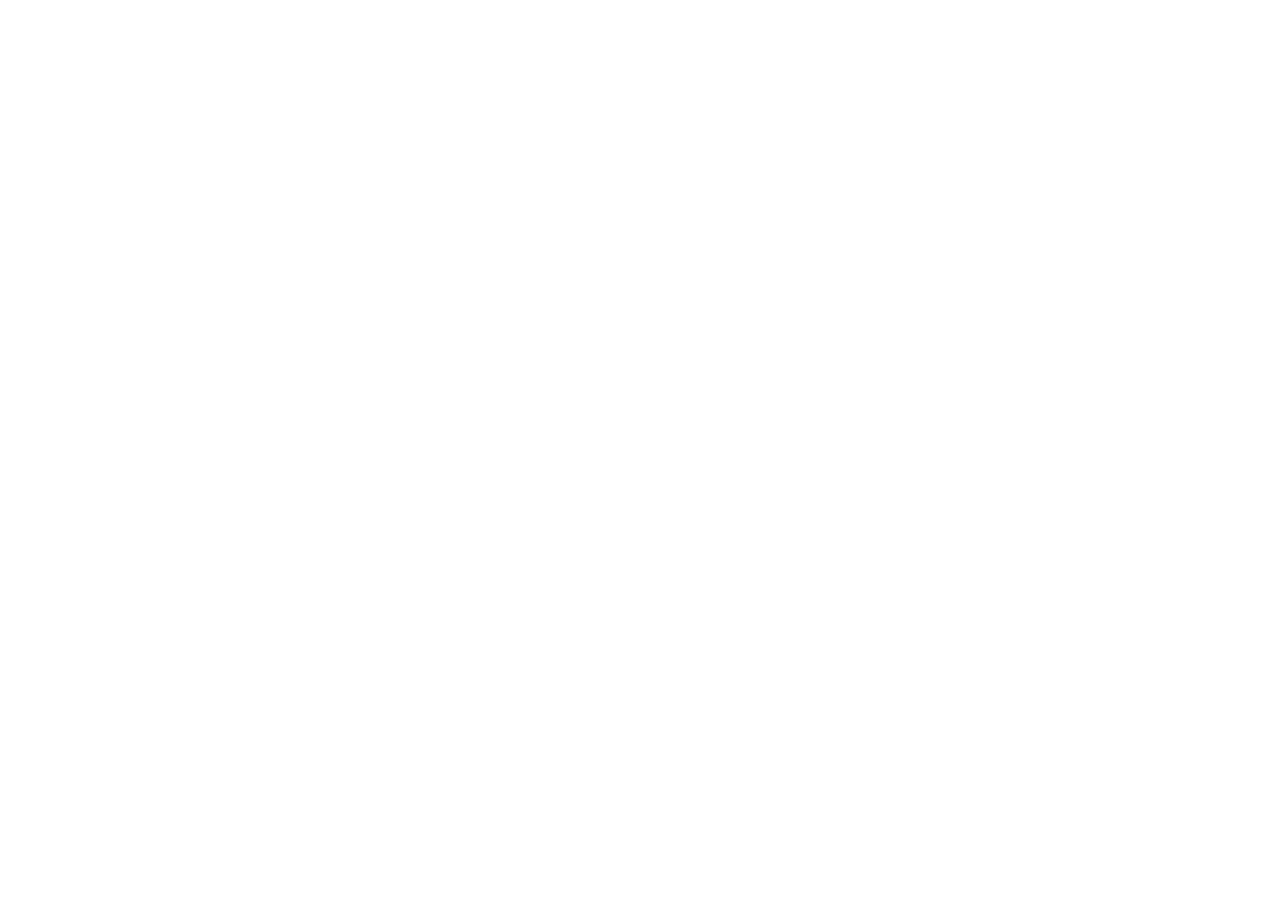
==== index.html @ 36c9e7fb "css and linking clay calculators" ====
<!DOCTYPE html>
<html lang="en">
<head>
    <meta charset="UTF-8">
    <meta name="viewport" content="width=device-width, initial-scale=1.0">
    <link href="style.css" type="text/css" rel="stylesheet"/>
    <link rel="preconnect" href="https://fonts.googleapis.com">
    <link rel="preconnect" href="https://fonts.gstatic.com" crossorigin>
    <link href="https://fonts.googleapis.com/css2?family=Inter:wght@100..900&family=Roboto+Mono:ital,wght@0,100..700;1,100..700&display=swap" rel="stylesheet">
    <title>About Clay Catalog</title>
    <script src="script.js"></script>
    <link href='https://unpkg.com/css.gg@2.0.0/icons/css/menu-cake.css' rel='stylesheet'>
    <link rel="icon" href="favicon.ico" type="image/icon type">
   
    <!--<div id="overlay"></div>

    <style>
        body {
          background-image: url('ceramichero.jpg');
        }
    </style>

</head>
<body>
    <nav id="navContainer">
      <a href="javascript:void(0);" class="icon" onclick="cakeMenuFunction()">
        <i class="gg-menu-cake"></i>
      </a>
      <a href="index.html">
        <img id="homeLogo" src="Logo.png" alt="Button Image">
      </a>
      <ul id="myLinks">
        <li><a href="index.html"><img id="homeLogo" src="Logo.png" alt="Button Image"></a></li>
        <li><a id="homeLink" href="index.html">Clay Catalog</a></li>
        <li><a id="resourcesLink" href="resources.html">Resources</a></li>
        <li><a id="inspirationLink" href="inspiration.html">Inspiration</a></li>
        <li><a id="newsletterLink" class="active" href="newsletter.html">Newsletter</a></li>
      </ul>
      <h1>Clay Catalog</h1>
    </nav>
    <p>test</p>
</body>
</html> -->
---- style.css ----
body {
    background-color:white;
    font-family: "Inter", sans-serif;
}
.gg-menu-cake {
    color: #FD5523;
}
#navContainer {
    display: grid;
    grid-template-rows: auto;
    grid-template-columns: 1fr 1fr;
}
#myLinks {
    display: flex;
    flex-direction: row;
    align-items: baseline;
}
#homeLink {
    display: none;
}
#homeLogo {
    width: 25px;
    height: 25px;
}
ul {
    list-style-type: none;
    margin: 0;
    padding: 0;
    /* width: 60px;*/
}

li a {
    color: #F47327;
    padding: 8px 16px;
    text-decoration: none;
}

li a:hover {
    color: #3F0DCD;
}
#break {
    flex-basis: 100%;
    height: 0;
}
/* RESOURCES */
#resourceFilter {
    display: grid;
    grid-template-columns: 1fr 1fr 1fr;
}
#resourceCards {
    display: grid;
    grid-template-columns: 1fr 1fr 1fr;
}
#card {
   width: 150px;
   height: 150px;
   padding: 20px;
}

@media screen and (max-width: 460px) {
    form {
        display: flex;
        flex-wrap: nowrap;
        justify-content: center;
        align-items: center;
        flex-direction: column;
    } 
    #myLinks {
        display: none;
      }

    #headercontainer {
        display: flex;
        flex-wrap: wrap;
        align-items: flex-end;
        flex-direction: column;
        margin: 8px;
    }

    #logo {
        margin-left: 10px;
        font-size: 100px;
    }
    #digitalshelf {
        margin-left: 8px;
        margin-top: 10px;
        font-size: 19px;
    }
    #logo, #digitalshelf {
        display: flex;
        flex-wrap: wrap;
        justify-content: center;
        flex-direction: column;
    }
    #herobutton {
        display: flex;
        flex-wrap: wrap;
        justify-content: center;
        flex-direction: column;
        margin-top: 50px;
        color: #F7F4F2;
        background-color: #F45F33;
        /*background: rgba(255, 255, 255, 0); */
        font-family: "Roboto Mono", monospace;
        font-size: larger;
        border: solid;
        border-color: #F45F33;
        flex-direction: row;
        margin: 20px;
        z-index: 5;
        }

} 

@media screen and (min-width: 660px) {
    .icon {
        display: none;
    }
}
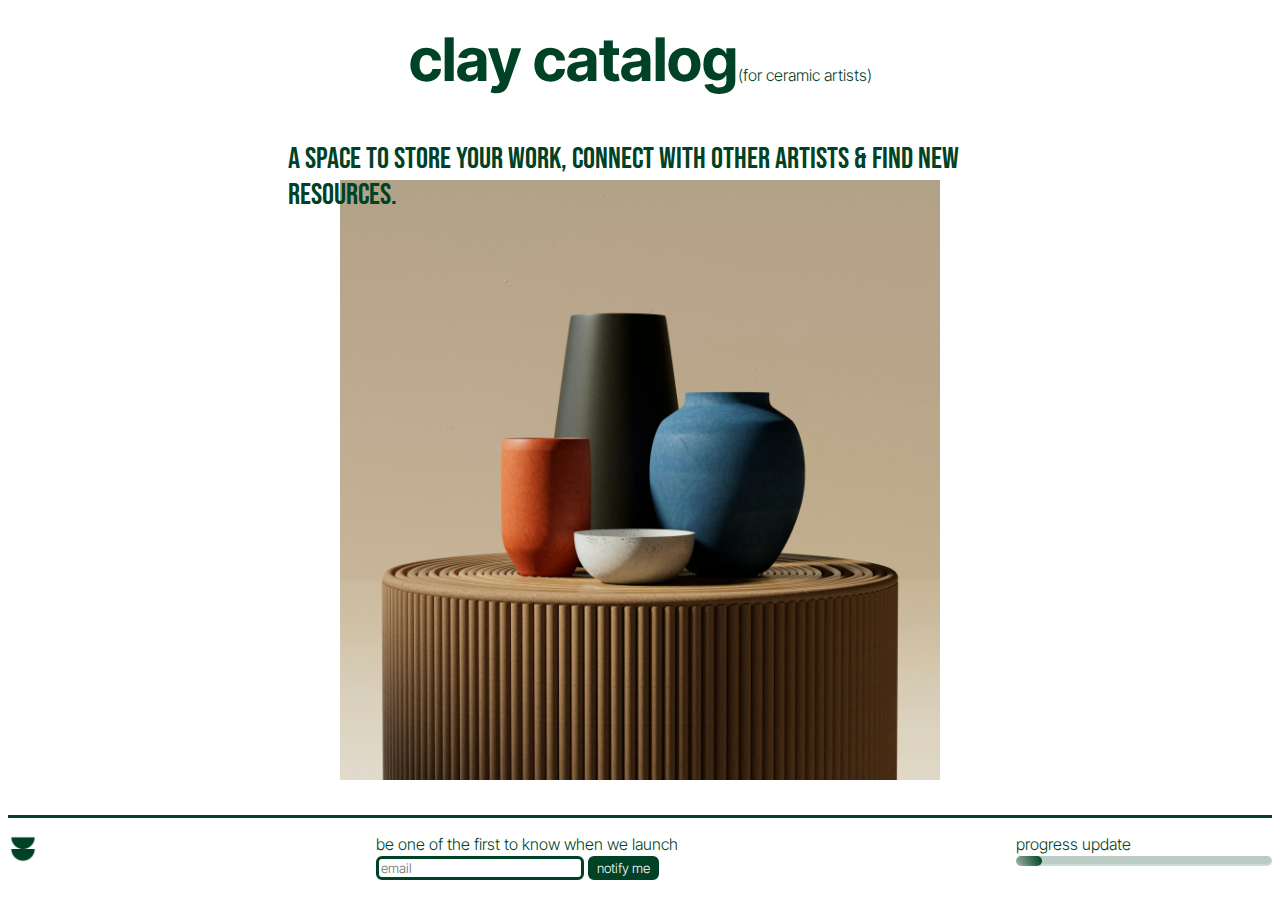
==== commit 17c0afb1: "created landing page; created new favicon & logo" ====
--- a/index.html
+++ b/index.html
@@ -3,41 +3,48 @@
 <head>
     <meta charset="UTF-8">
     <meta name="viewport" content="width=device-width, initial-scale=1.0">
+    <link rel="preconnect" href="https://fonts.googleapis.com">
+    <link rel="preconnect" href="https://fonts.gstatic.com" crossorigin>
+    <link href="https://fonts.googleapis.com/css2?family=Bebas+Neue&display=swap" rel="stylesheet">
     <link href="style.css" type="text/css" rel="stylesheet"/>
     <link rel="preconnect" href="https://fonts.googleapis.com">
     <link rel="preconnect" href="https://fonts.gstatic.com" crossorigin>
-    <link href="https://fonts.googleapis.com/css2?family=Inter:wght@100..900&family=Roboto+Mono:ital,wght@0,100..700;1,100..700&display=swap" rel="stylesheet">
-    <title>About Clay Catalog</title>
+    <link href="https://fonts.googleapis.com/css2?family=Inter+Tight:ital,wght@0,100..900;1,100..900&display=swap" rel="stylesheet">
+    <title>Clay Catalog</title>
     <script src="script.js"></script>
-    <link href='https://unpkg.com/css.gg@2.0.0/icons/css/menu-cake.css' rel='stylesheet'>
-    <link rel="icon" href="favicon.ico" type="image/icon type">
-   
-    <!--<div id="overlay"></div>
-
-    <style>
-        body {
-          background-image: url('ceramichero.jpg');
-        }
-    </style>
+    <link rel="icon" href="ms-icon-310x310.png" type="image/icon type">
 
 </head>
 <body>
-    <nav id="navContainer">
-      <a href="javascript:void(0);" class="icon" onclick="cakeMenuFunction()">
-        <i class="gg-menu-cake"></i>
-      </a>
-      <a href="index.html">
-        <img id="homeLogo" src="Logo.png" alt="Button Image">
-      </a>
-      <ul id="myLinks">
-        <li><a href="index.html"><img id="homeLogo" src="Logo.png" alt="Button Image"></a></li>
-        <li><a id="homeLink" href="index.html">Clay Catalog</a></li>
-        <li><a id="resourcesLink" href="resources.html">Resources</a></li>
-        <li><a id="inspirationLink" href="inspiration.html">Inspiration</a></li>
-        <li><a id="newsletterLink" class="active" href="newsletter.html">Newsletter</a></li>
-      </ul>
-      <h1>Clay Catalog</h1>
-    </nav>
-    <p>test</p>
+  <header>
+    <h1 id="headerSiteTitle">clay catalog<a id="tagline">(for ceramic artists)</a></h1>
+ 
+  </header>
+    <section id="heroSection" class="responsive">
+      <h2 id="overlayText1"> a  space  to  store  your  work, connect  with  other  artists & find new resources. </h2>
+      <!--<h2 id="overlayText2">share with others or keep to yourself.</h2>-->
+      <img id="heroImg" src="heroImg.jpg" style="max-width: 600px; max-height: 600px;"> 
+    </section>
+    <!--<section id="aboutSection">
+      <p id="aboutClayCatalog"> 
+        Lorem ipsum dolor sit amet, consectetur adipiscing elit. Vivamus lacinia odio vitae vestibulum vestibulum. Cras venenatis euismod malesuada. Curabitur et ligula id justo cursus suscipit. Nam fermentum est ut sem vehicula, in ultricies sapien feugiat. Suspendisse potenti. In hac habitasse platea dictumst. Phasellus condimentum nunc vel risus viverra, non scelerisque purus eleifend. Proin tempor, risus nec pharetra luctus, urna lorem efficitur nisl, eu consectetur mauris felis a justo. Morbi scelerisque, arcu eu facilisis vehicula, dolor dui fermentum erat, ut fermentum lacus ipsum a justo. Aenean et arcu ut nulla facilisis cursus vel eget libero.
+      </p>
+    </section>-->
+    <footer class="responsive">
+      <img id="footerLogo" src="ccLogo.png" style="width: 30px; height: 30px;">
+      <div id="signUp">
+      <p>be one of the first to know when we launch</p>
+      <form>
+        <input placeholder="email" type="email">
+        <button>notify me</button>
+      </form>
+     </div>
+     <div id="progressBar">
+      <p>progress update</p>
+      <div id="meter">
+        <span style="width: 10%"></span>
+      </div>
+    </div> 
+    </footer>
 </body>
-</html> -->+</html> --- a/style.css
+++ b/style.css
@@ -1,10 +1,152 @@
 body {
     background-color:white;
-    font-family: "Inter", sans-serif;
-}
-.gg-menu-cake {
-    color: #FD5523;
-}
+    font-family: "Inter Tight", sans-serif;
+}
+h1 {
+    color: #004225;
+    font-size: 60px;
+    margin-top: 15px;
+}
+h2 {
+ color: #004225;
+ font-size: 30px;
+ font-weight: lighter;
+ font-family: "Bebas Neue", sans-serif;
+ justify-self: center;
+ align-self: center;
+}
+header {
+    display: flex;
+    flex-direction: row;
+    justify-content: center;
+    align-items: baseline;
+    margin-bottom: 10px;
+}
+img {
+    align-self: center;
+}
+#tagline {
+    font-size: 16px;
+    font-weight: 300;
+}
+#heroSection {
+    position: relative;
+    display: flex;
+    flex-direction: column;
+    justify-content: center;
+    padding: 35px;
+}
+#heroImg {
+    width: 100%;
+    height: auto;
+}
+#overlayText1 {
+    justify-self: center;
+    position: absolute;
+    top: 1%; 
+    left: 50%; 
+    transform: translate(-50%, -50%);
+    width: 55vw;
+    z-index: 2;
+}
+/*#overlayText2 {
+    position: absolute;
+    top: 5%; 
+    left: 57%; 
+    transform: translate(-50%, -50%);
+    color: white;
+}*/
+#aboutSection {
+    display: flex;
+    flex-direction: column;
+}
+#aboutClayCatalog {
+    align-self: center;
+    color: #004225;
+    font-family: "Bebas Neue", sans-serif;
+    width: 70vw;
+    margin-top: 0px;
+}
+.responsive {
+    max-width: 100%;
+    height: auto;
+}
+footer {
+    display: flex;
+    flex-direction: row;
+    justify-content: space-between;
+    align-items: baseline;
+    border-top: solid #004225;
+    width: 100vw;
+    color: #004225;
+    font-weight: 300;
+}
+input {
+    background-color: white;
+    border: solid #004225;
+    border-radius: 6px;
+    font-family: "Inter Tight", sans-serif;
+    font-weight: 300;    
+}
+button {
+    background-color: #004225;
+    border: solid #004225;
+    border-radius: 6px;
+    color: white;
+    font-family: "Inter Tight", sans-serif;
+    font-weight: 300;
+}
+#signUp > p {
+ margin-bottom: 2px;
+}
+
+#progressBar > p {
+    margin-bottom: 2px;
+}
+#meter { 
+    height: 10px;
+    width: 20vw;
+    position: relative;
+    background: #00422545;
+    border: none;
+    border-radius: 6px;
+    box-shadow: inset 0 -2px 1px rgba(255, 255, 255, 0.3);
+}
+#meter > span {
+    display: block;
+    height: 100%;
+    background-color: #004225;
+    position: relative;
+    overflow: hidden;
+    border-radius: 6px;
+    background: linear-gradient(.2turn, #0042252f, #004225);
+  }
+
+@media screen and (max-width: 640px) {
+    h1 {
+        font-size: 35px;
+    }
+    h2 {
+        font-size: 20px;
+    }
+    img {
+        width: 80vw;
+    }
+    footer {
+        font-size: smaller;
+    }
+    #overlayText2, #overlayText1 {
+        position: absolute;
+        font-size: 16px;
+        color: #004225;
+        width: 70vw;
+    }
+
+}
+
+
+
+
 #navContainer {
     display: grid;
     grid-template-rows: auto;
@@ -28,13 +170,11 @@
     padding: 0;
     /* width: 60px;*/
 }
-
 li a {
-    color: #F47327;
+    color: #17281E;
     padding: 8px 16px;
     text-decoration: none;
 }
-
 li a:hover {
     color: #3F0DCD;
 }
@@ -42,6 +182,14 @@
     flex-basis: 100%;
     height: 0;
 }
+
+
+
+
+
+
+
+
 /* RESOURCES */
 #resourceFilter {
     display: grid;
@@ -56,7 +204,7 @@
    height: 150px;
    padding: 20px;
 }
-
+/*
 @media screen and (max-width: 460px) {
     form {
         display: flex;
@@ -100,7 +248,7 @@
         margin-top: 50px;
         color: #F7F4F2;
         background-color: #F45F33;
-        /*background: rgba(255, 255, 255, 0); */
+        background: rgba(255, 255, 255, 0);
         font-family: "Roboto Mono", monospace;
         font-size: larger;
         border: solid;
@@ -116,4 +264,4 @@
     .icon {
         display: none;
     }
-}+}*/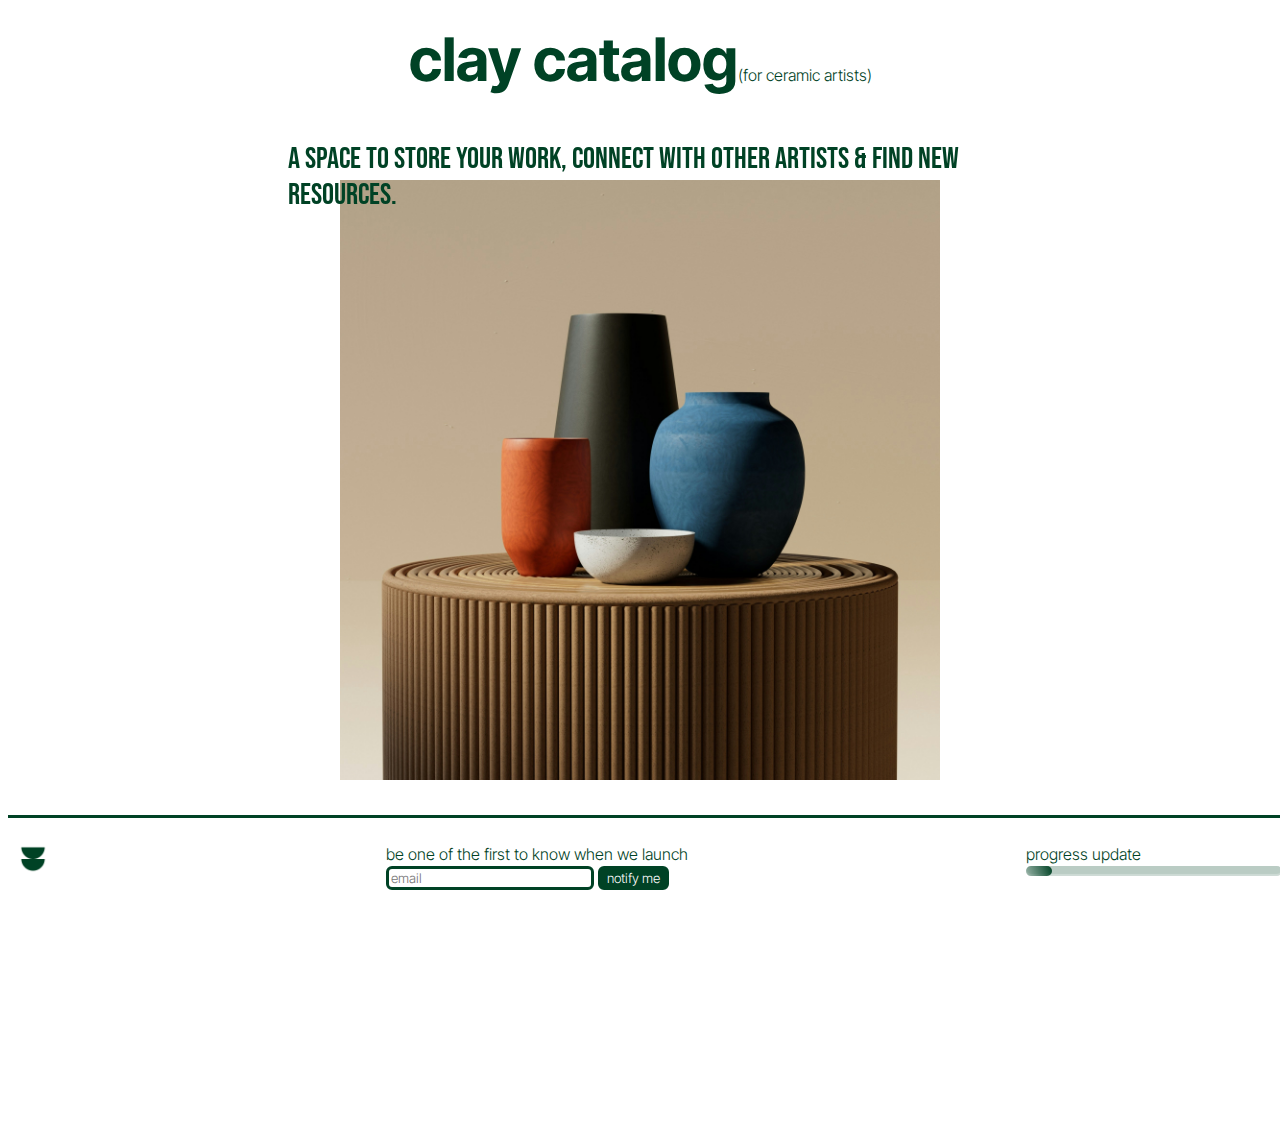
==== commit ab526599: "scroll hero section & about section; fixed footer" ====
--- a/index.html
+++ b/index.html
@@ -20,16 +20,18 @@
     <h1 id="headerSiteTitle">clay catalog<a id="tagline">(for ceramic artists)</a></h1>
  
   </header>
+  <div id="scroll">
     <section id="heroSection" class="responsive">
       <h2 id="overlayText1"> a  space  to  store  your  work, connect  with  other  artists & find new resources. </h2>
       <!--<h2 id="overlayText2">share with others or keep to yourself.</h2>-->
       <img id="heroImg" src="heroImg.jpg" style="max-width: 600px; max-height: 600px;"> 
     </section>
-    <!--<section id="aboutSection">
+    <section id="aboutSection">
       <p id="aboutClayCatalog"> 
         Lorem ipsum dolor sit amet, consectetur adipiscing elit. Vivamus lacinia odio vitae vestibulum vestibulum. Cras venenatis euismod malesuada. Curabitur et ligula id justo cursus suscipit. Nam fermentum est ut sem vehicula, in ultricies sapien feugiat. Suspendisse potenti. In hac habitasse platea dictumst. Phasellus condimentum nunc vel risus viverra, non scelerisque purus eleifend. Proin tempor, risus nec pharetra luctus, urna lorem efficitur nisl, eu consectetur mauris felis a justo. Morbi scelerisque, arcu eu facilisis vehicula, dolor dui fermentum erat, ut fermentum lacus ipsum a justo. Aenean et arcu ut nulla facilisis cursus vel eget libero.
       </p>
-    </section>-->
+    </section>
+  </div>
     <footer class="responsive">
       <img id="footerLogo" src="ccLogo.png" style="width: 30px; height: 30px;">
       <div id="signUp">
--- a/style.css
+++ b/style.css
@@ -28,6 +28,11 @@
 #tagline {
     font-size: 16px;
     font-weight: 300;
+}
+#scroll {
+    height: 100vh;
+    overflow-x: scroll; 
+    scroll-snap-type: x mandatory; 
 }
 #heroSection {
     position: relative;
@@ -79,7 +84,11 @@
     border-top: solid #004225;
     width: 100vw;
     color: #004225;
+    background-color: white;
     font-weight: 300;
+    position: sticky;
+    padding: 10px 10px 10px 10px;
+    bottom: 0;
 }
 input {
     background-color: white;
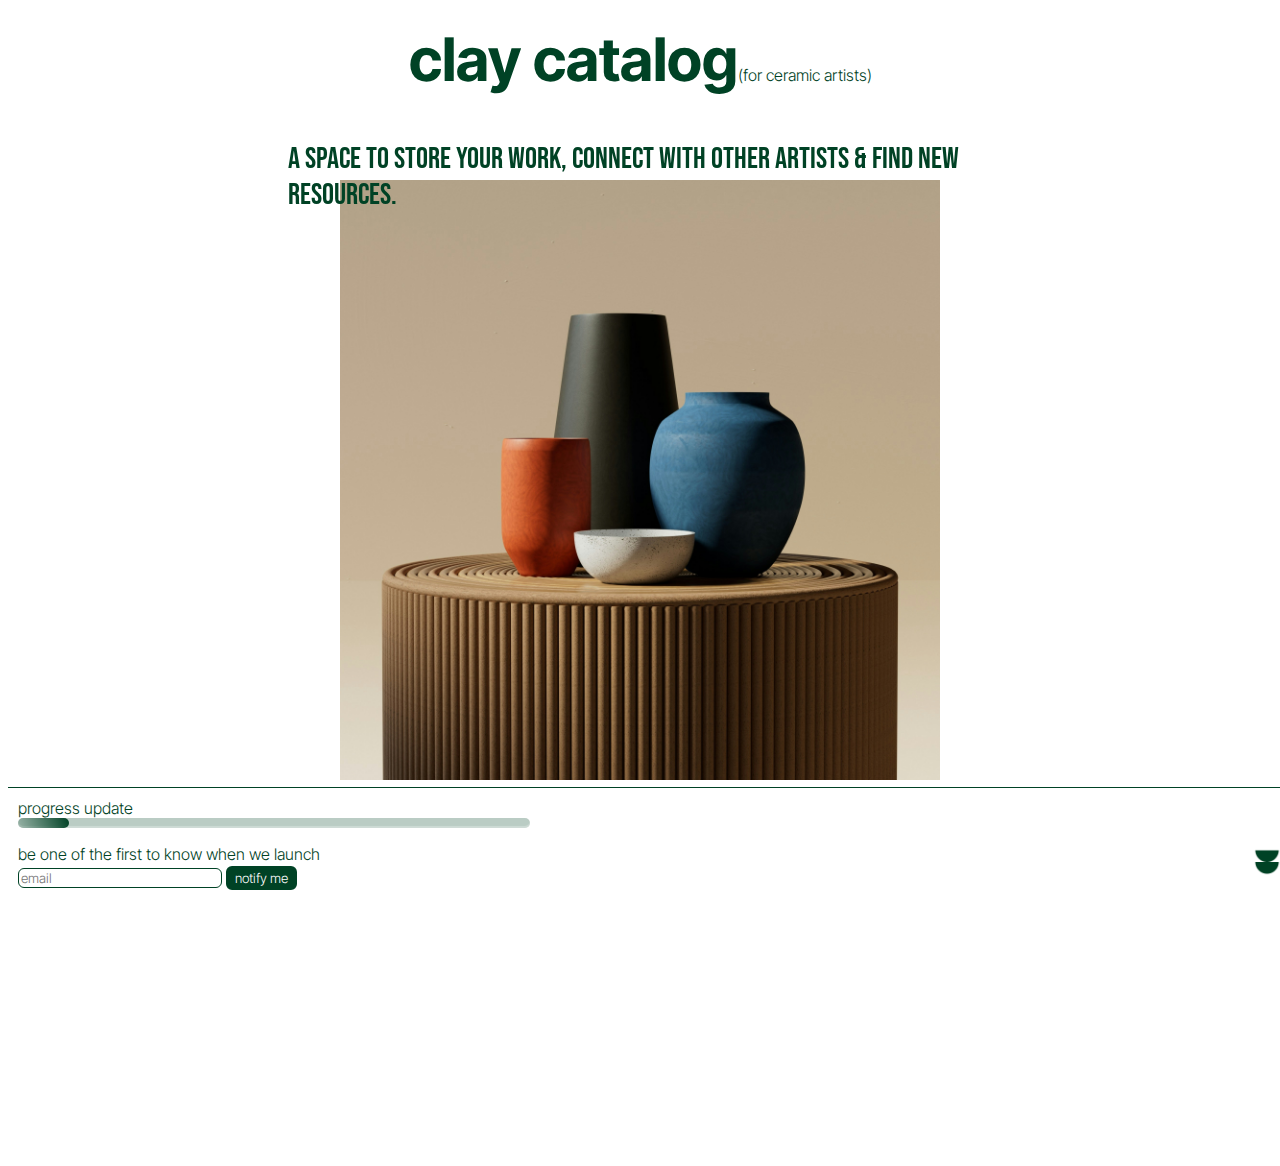
==== commit 284e529c: "footer: from flex to grid" ====
--- a/index.html
+++ b/index.html
@@ -33,7 +33,14 @@
     </section>
   </div>
     <footer class="responsive">
-      <img id="footerLogo" src="ccLogo.png" style="width: 30px; height: 30px;">
+      <div id="progressBar">
+        <div>
+          <p>progress update</p>
+        <div id="meter">
+          <span style="width: 10%"></span>
+        </div>
+      </div>
+      </div> 
       <div id="signUp">
       <p>be one of the first to know when we launch</p>
       <form>
@@ -41,12 +48,8 @@
         <button>notify me</button>
       </form>
      </div>
-     <div id="progressBar">
-      <p>progress update</p>
-      <div id="meter">
-        <span style="width: 10%"></span>
-      </div>
-    </div> 
+     <img id="footerLogo" src="ccLogo.png" style="width: 30px; height: 30px;">
+
     </footer>
 </body>
 </html> --- a/style.css
+++ b/style.css
@@ -14,6 +14,10 @@
  font-family: "Bebas Neue", sans-serif;
  justify-self: center;
  align-self: center;
+}
+p {
+    margin-top: 0px;
+    margin-bottom: 0px;
 }
 header {
     display: flex;
@@ -77,11 +81,11 @@
     height: auto;
 }
 footer {
-    display: flex;
-    flex-direction: row;
-    justify-content: space-between;
-    align-items: baseline;
+    display: grid;
+    grid-template-columns: 1fr 1fr 1fr;
+    grid-template-rows: 1fr 1fr;
     border-top: solid #004225;
+    border-width: 1px;
     width: 100vw;
     color: #004225;
     background-color: white;
@@ -90,12 +94,21 @@
     padding: 10px 10px 10px 10px;
     bottom: 0;
 }
+#footerLogo {
+    padding-bottom: 10px;
+    grid-row-start: 2;
+    grid-row-end: 2;
+    grid-column-start: 3;
+    grid-column-end: 4;
+    justify-self: end;
+}
 input {
     background-color: white;
     border: solid #004225;
+    border-width: 1px;
     border-radius: 6px;
     font-family: "Inter Tight", sans-serif;
-    font-weight: 300;    
+    font-weight: 300;   
 }
 button {
     background-color: #004225;
@@ -105,16 +118,26 @@
     font-family: "Inter Tight", sans-serif;
     font-weight: 300;
 }
+#signUp {
+    grid-row-start: 2;
+    grid-column-start: 1;
+    grid-column-end: 3;
+}
 #signUp > p {
  margin-bottom: 2px;
 }
-
+#progressBar {
+    grid-row-start: 1;
+    grid-row-end: 1;
+    grid-column-start: 1;
+    grid-column-end: 3;
+}
 #progressBar > p {
-    margin-bottom: 2px;
+    margin-bottom: 0px;
 }
 #meter { 
     height: 10px;
-    width: 20vw;
+    width: 40vw;
     position: relative;
     background: #00422545;
     border: none;
@@ -144,12 +167,16 @@
     footer {
         font-size: smaller;
     }
+    input, button, p {
+        font-size: 12px;
+    }
     #overlayText2, #overlayText1 {
         position: absolute;
         font-size: 16px;
         color: #004225;
         width: 70vw;
     }
+    
 
 }
 
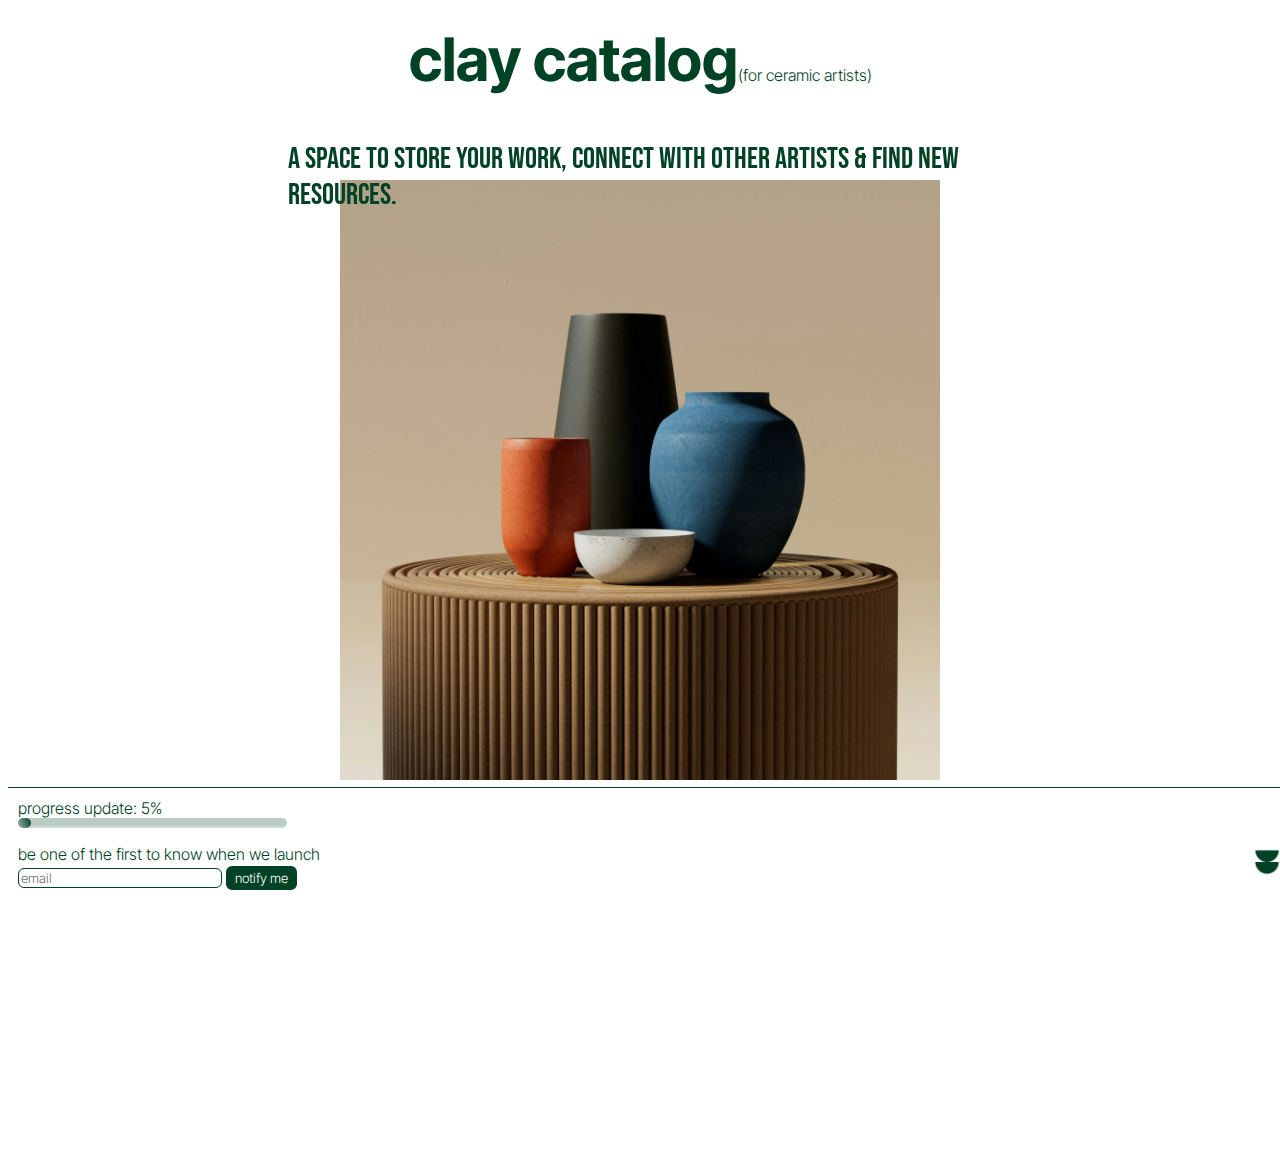
==== commit 31021521: "progressBar width adjusted" ====
--- a/index.html
+++ b/index.html
@@ -35,9 +35,9 @@
     <footer class="responsive">
       <div id="progressBar">
         <div>
-          <p>progress update</p>
+          <p>progress update: 5%</p>
         <div id="meter">
-          <span style="width: 10%"></span>
+          <span style="width: 5%"></span>
         </div>
       </div>
       </div> 
--- a/style.css
+++ b/style.css
@@ -73,7 +73,7 @@
     align-self: center;
     color: #004225;
     font-family: "Bebas Neue", sans-serif;
-    width: 70vw;
+    width: 80vw;
     margin-top: 0px;
 }
 .responsive {
@@ -130,14 +130,14 @@
     grid-row-start: 1;
     grid-row-end: 1;
     grid-column-start: 1;
-    grid-column-end: 3;
+    grid-column-end: 2;
 }
 #progressBar > p {
     margin-bottom: 0px;
 }
 #meter { 
     height: 10px;
-    width: 40vw;
+    width: 21vw;
     position: relative;
     background: #00422545;
     border: none;
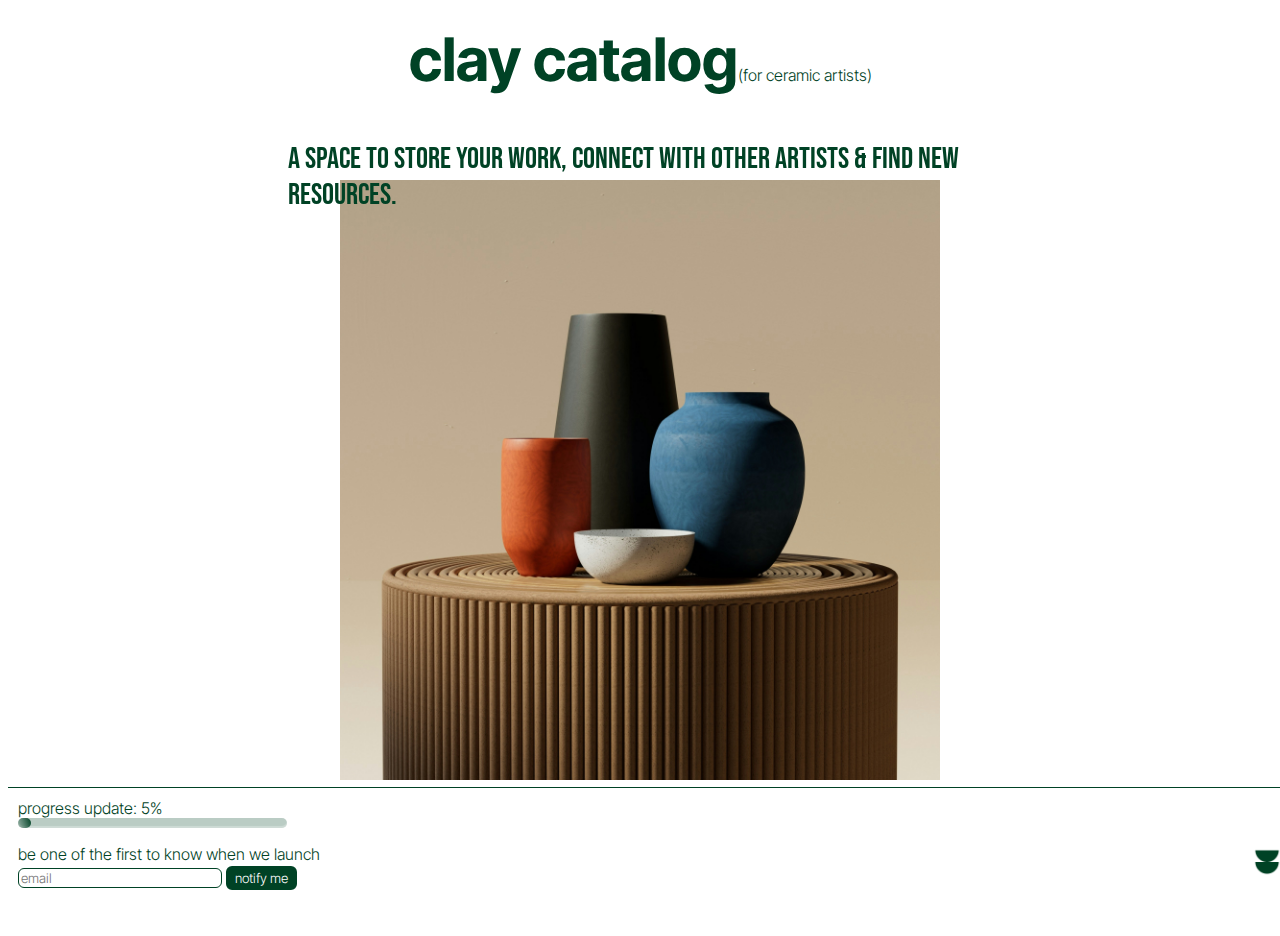
==== commit 3460e9a4: "new background image; css edits" ====
--- a/index.html
+++ b/index.html
@@ -27,9 +27,9 @@
       <img id="heroImg" src="heroImg.jpg" style="max-width: 600px; max-height: 600px;"> 
     </section>
     <section id="aboutSection">
-      <p id="aboutClayCatalog"> 
+      <!--<p id="aboutClayCatalog"> 
         Lorem ipsum dolor sit amet, consectetur adipiscing elit. Vivamus lacinia odio vitae vestibulum vestibulum. Cras venenatis euismod malesuada. Curabitur et ligula id justo cursus suscipit. Nam fermentum est ut sem vehicula, in ultricies sapien feugiat. Suspendisse potenti. In hac habitasse platea dictumst. Phasellus condimentum nunc vel risus viverra, non scelerisque purus eleifend. Proin tempor, risus nec pharetra luctus, urna lorem efficitur nisl, eu consectetur mauris felis a justo. Morbi scelerisque, arcu eu facilisis vehicula, dolor dui fermentum erat, ut fermentum lacus ipsum a justo. Aenean et arcu ut nulla facilisis cursus vel eget libero.
-      </p>
+      </p> -->
     </section>
   </div>
     <footer class="responsive">
--- a/style.css
+++ b/style.css
@@ -33,11 +33,7 @@
     font-size: 16px;
     font-weight: 300;
 }
-#scroll {
-    height: 100vh;
-    overflow-x: scroll; 
-    scroll-snap-type: x mandatory; 
-}
+
 #heroSection {
     position: relative;
     display: flex;
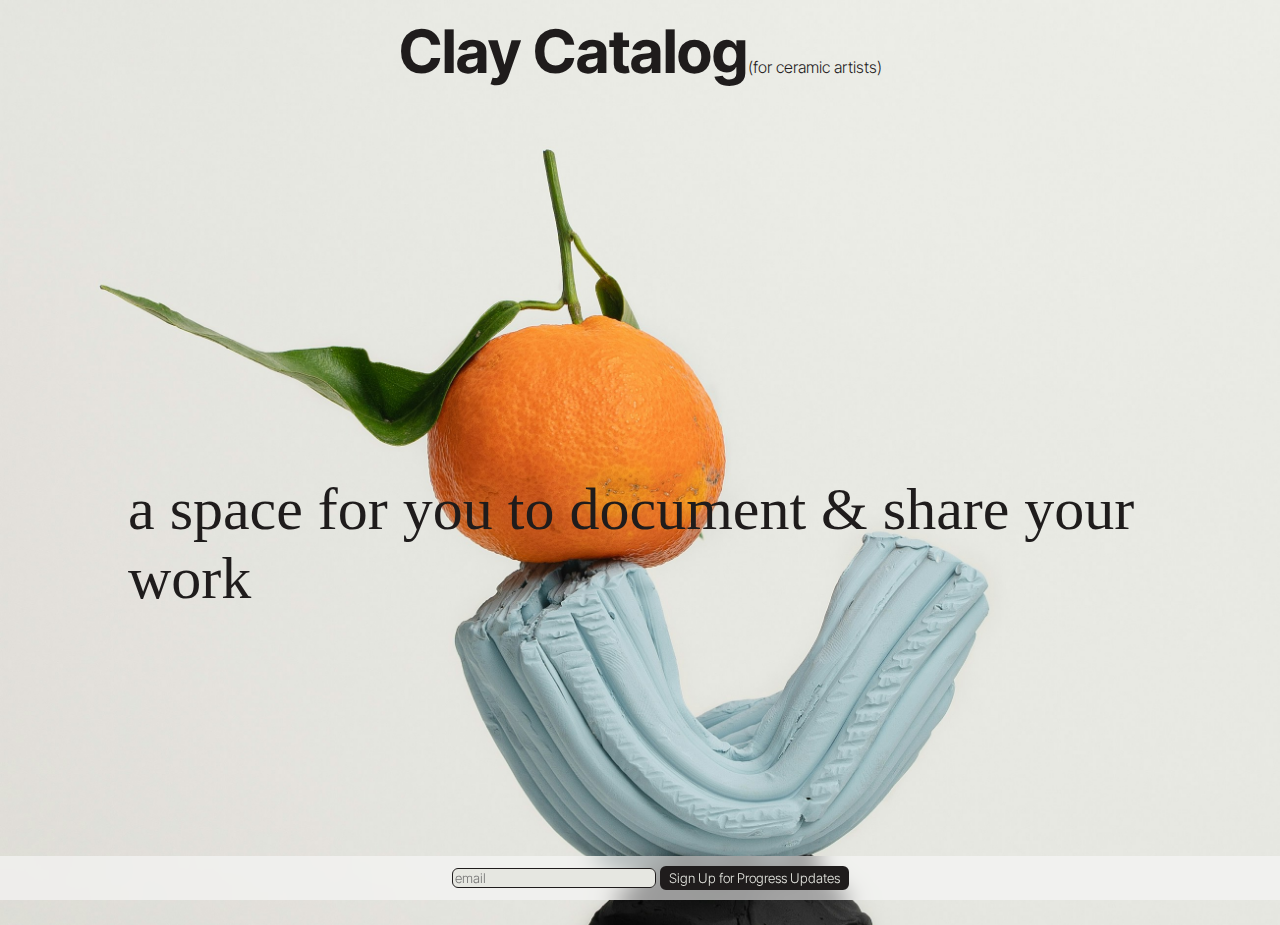
==== commit 923b1cdb: "new background image" ====
--- a/index.html
+++ b/index.html
@@ -17,39 +17,29 @@
 </head>
 <body>
   <header>
-    <h1 id="headerSiteTitle">clay catalog<a id="tagline">(for ceramic artists)</a></h1>
+    <h1 id="headerSiteTitle">Clay Catalog<a id="tagline">(for ceramic artists)</a></h1>
  
   </header>
-  <div id="scroll">
     <section id="heroSection" class="responsive">
-      <h2 id="overlayText1"> a  space  to  store  your  work, connect  with  other  artists & find new resources. </h2>
+      <h2 id="overlayText1"> a space for you to document & share your work </h2>
       <!--<h2 id="overlayText2">share with others or keep to yourself.</h2>-->
-      <img id="heroImg" src="heroImg.jpg" style="max-width: 600px; max-height: 600px;"> 
     </section>
-    <section id="aboutSection">
-      <!--<p id="aboutClayCatalog"> 
-        Lorem ipsum dolor sit amet, consectetur adipiscing elit. Vivamus lacinia odio vitae vestibulum vestibulum. Cras venenatis euismod malesuada. Curabitur et ligula id justo cursus suscipit. Nam fermentum est ut sem vehicula, in ultricies sapien feugiat. Suspendisse potenti. In hac habitasse platea dictumst. Phasellus condimentum nunc vel risus viverra, non scelerisque purus eleifend. Proin tempor, risus nec pharetra luctus, urna lorem efficitur nisl, eu consectetur mauris felis a justo. Morbi scelerisque, arcu eu facilisis vehicula, dolor dui fermentum erat, ut fermentum lacus ipsum a justo. Aenean et arcu ut nulla facilisis cursus vel eget libero.
-      </p> -->
-    </section>
-  </div>
     <footer class="responsive">
-      <div id="progressBar">
+      <!--<div id="progressBar">
         <div>
           <p>progress update: 5%</p>
         <div id="meter">
           <span style="width: 5%"></span>
         </div>
       </div>
-      </div> 
+      </div> -->
       <div id="signUp">
-      <p>be one of the first to know when we launch</p>
       <form>
         <input placeholder="email" type="email">
-        <button>notify me</button>
+        <button>Sign Up for Progress Updates</button>
       </form>
      </div>
-     <img id="footerLogo" src="ccLogo.png" style="width: 30px; height: 30px;">
-
+     <!--<img id="footerLogo" src="ccLogo.png" style="width: 30px; height: 30px;">-->
     </footer>
 </body>
 </html> --- a/style.css
+++ b/style.css
@@ -1,14 +1,22 @@
 body {
     background-color:white;
     font-family: "Inter Tight", sans-serif;
+    background-image: url('images/vika-wendish-06X7AIB00p8-unsplash.jpg');
+    background-size: cover;
+    background-attachment: fixed;
+    background-position: center;
+    background-repeat: no-repeat;
+    background-color: #f0f0f0;
+    margin: 0;
+    height: 100vh;
 }
 h1 {
-    color: #004225;
+    color: #1f1c1c;
     font-size: 60px;
     margin-top: 15px;
 }
 h2 {
- color: #004225;
+ color: #1f1c1c;
  font-size: 30px;
  font-weight: lighter;
  font-family: "Bebas Neue", sans-serif;
@@ -35,63 +43,43 @@
 }
 
 #heroSection {
-    position: relative;
-    display: flex;
-    flex-direction: column;
-    justify-content: center;
-    padding: 35px;
-}
-#heroImg {
-    width: 100%;
-    height: auto;
+    display: grid;
+    grid-template-rows: 1fr 1fr 1fr;
+    grid-template-columns: 1fr;
+
 }
 #overlayText1 {
-    justify-self: center;
-    position: absolute;
-    top: 1%; 
-    left: 50%; 
-    transform: translate(-50%, -50%);
-    width: 55vw;
+    grid-row-start: 2;
+    grid-row-end: 3;
+    font-size: 60px;
+    width: 80vw;
     z-index: 2;
-}
-/*#overlayText2 {
-    position: absolute;
-    top: 5%; 
-    left: 57%; 
-    transform: translate(-50%, -50%);
-    color: white;
-}*/
-#aboutSection {
-    display: flex;
-    flex-direction: column;
-}
-#aboutClayCatalog {
-    align-self: center;
-    color: #004225;
-    font-family: "Bebas Neue", sans-serif;
-    width: 80vw;
-    margin-top: 0px;
-}
+    font-family: 'Times New Roman', Times, serif;
+    padding-top: 25px;
+}
+
 .responsive {
     max-width: 100%;
     height: auto;
 }
 footer {
     display: grid;
-    grid-template-columns: 1fr 1fr 1fr;
-    grid-template-rows: 1fr 1fr;
-    border-top: solid #004225;
-    border-width: 1px;
+    grid-template-columns: 1fr;
+    grid-template-rows: 1fr;
+    height: auto;
     width: 100vw;
-    color: #004225;
-    background-color: white;
+    color: #1f1c1c;
     font-weight: 300;
-    position: sticky;
+    position: fixed;
     padding: 10px 10px 10px 10px;
     bottom: 0;
+    background-color: rgba(249, 249, 249, .6);
+    backdrop-filter: blur(10px);
+    -webkit-backdrop-filter: blur(10px); 
 }
 #footerLogo {
     padding-bottom: 10px;
+    margin-right: 10px;
     grid-row-start: 2;
     grid-row-end: 2;
     grid-column-start: 3;
@@ -99,25 +87,25 @@
     justify-self: end;
 }
 input {
-    background-color: white;
-    border: solid #004225;
+    background-color: #E6E7E1;
+    backdrop-filter: blur(10px);
+    -webkit-backdrop-filter: blur(10px); 
+    border: solid #1f1c1c;
     border-width: 1px;
     border-radius: 6px;
     font-family: "Inter Tight", sans-serif;
     font-weight: 300;   
 }
 button {
-    background-color: #004225;
-    border: solid #004225;
-    border-radius: 6px;
-    color: white;
+    background-color: #1f1c1c;
+    border: solid #1f1c1c;
+    border-radius: 6px;
+    color: #E6E7E1;
     font-family: "Inter Tight", sans-serif;
     font-weight: 300;
 }
 #signUp {
-    grid-row-start: 2;
-    grid-column-start: 1;
-    grid-column-end: 3;
+justify-self: center;
 }
 #signUp > p {
  margin-bottom: 2px;
@@ -147,7 +135,7 @@
     position: relative;
     overflow: hidden;
     border-radius: 6px;
-    background: linear-gradient(.2turn, #0042252f, #004225);
+    background: linear-gradient(.2turn, #0000009b, #004225);
   }
 
 @media screen and (max-width: 640px) {
@@ -166,18 +154,16 @@
     input, button, p {
         font-size: 12px;
     }
-    #overlayText2, #overlayText1 {
-        position: absolute;
-        font-size: 16px;
-        color: #004225;
-        width: 70vw;
-    }
-    
-
-}
-
-
-
+}
+
+@media screen and (max-width: 850px) {
+#overlayText1 {
+    display: grid;
+    grid-row-start: 1;
+    justify-self: center;
+    padding: 0px;
+} 
+}
 
 #navContainer {
     display: grid;
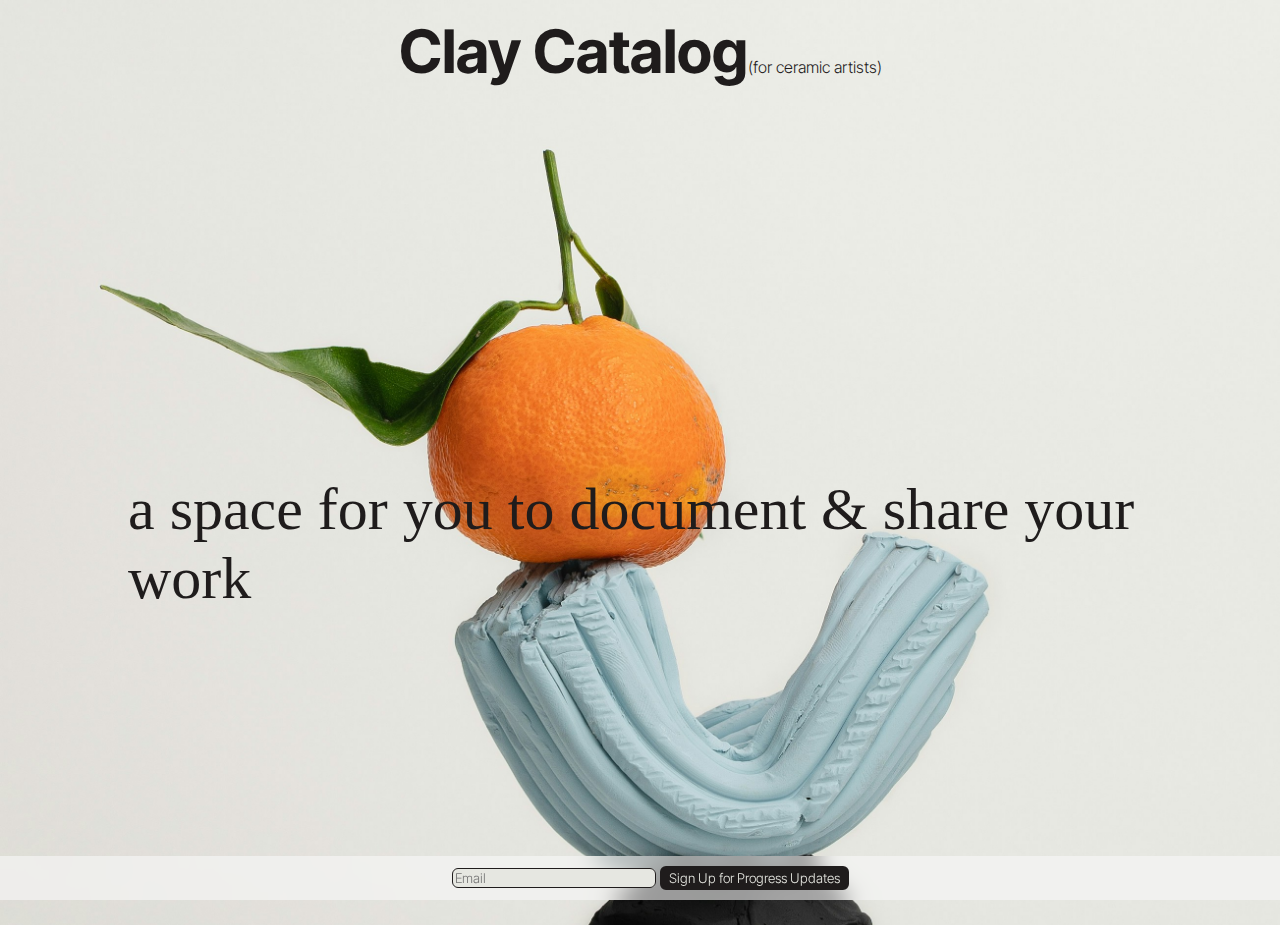
==== commit 66d7facd: "capitalization edit" ====
--- a/index.html
+++ b/index.html
@@ -35,7 +35,7 @@
       </div> -->
       <div id="signUp">
       <form>
-        <input placeholder="email" type="email">
+        <input placeholder="Email" type="email">
         <button>Sign Up for Progress Updates</button>
       </form>
      </div>
